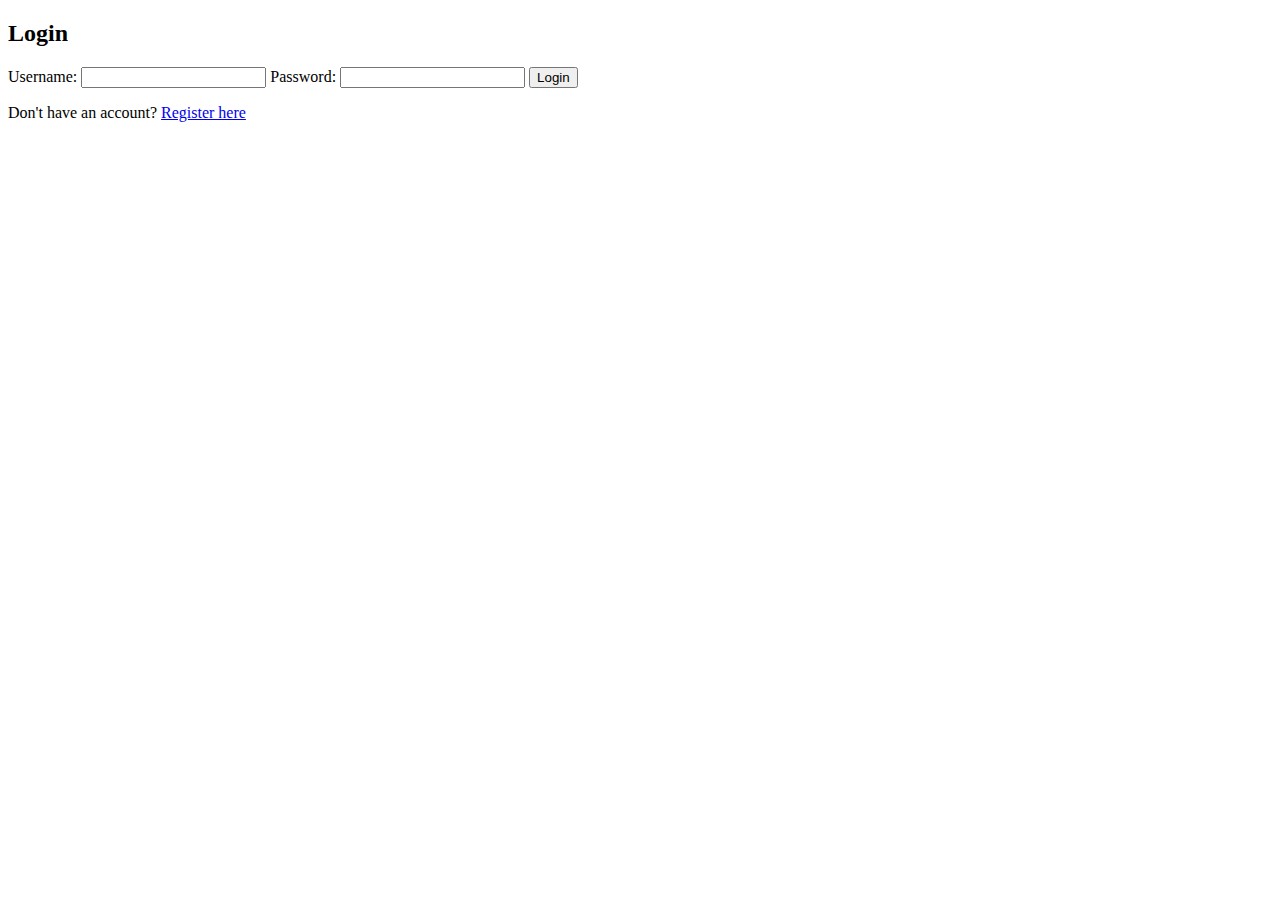
==== index.html @ 028c9d01 "Add files via upload" ====
<!DOCTYPE html>
<html lang="en">
<head>
    <meta charset="UTF-8">
    <meta name="viewport" content="width=device-width, initial-scale=1.0">
    <title>Login</title>
    <link rel="stylesheet" href="styles/index.css">
</head>
<body>
    <div class="login-container">
        <h2>Login</h2>
        <form id="loginForm">
            <label for="username">Username:</label>
            <input type="text" id="username" name="username" required>
            <label for="password">Password:</label>
            <input type="password" id="password" name="password" required>
            <button type="submit">Login</button>
        </form>
        <p>Don't have an account? <a href="register.html">Register here</a></p>
        <div id="message"></div>
    </div>
    <script src="scripts/index.js"></script>
</body>
</html>
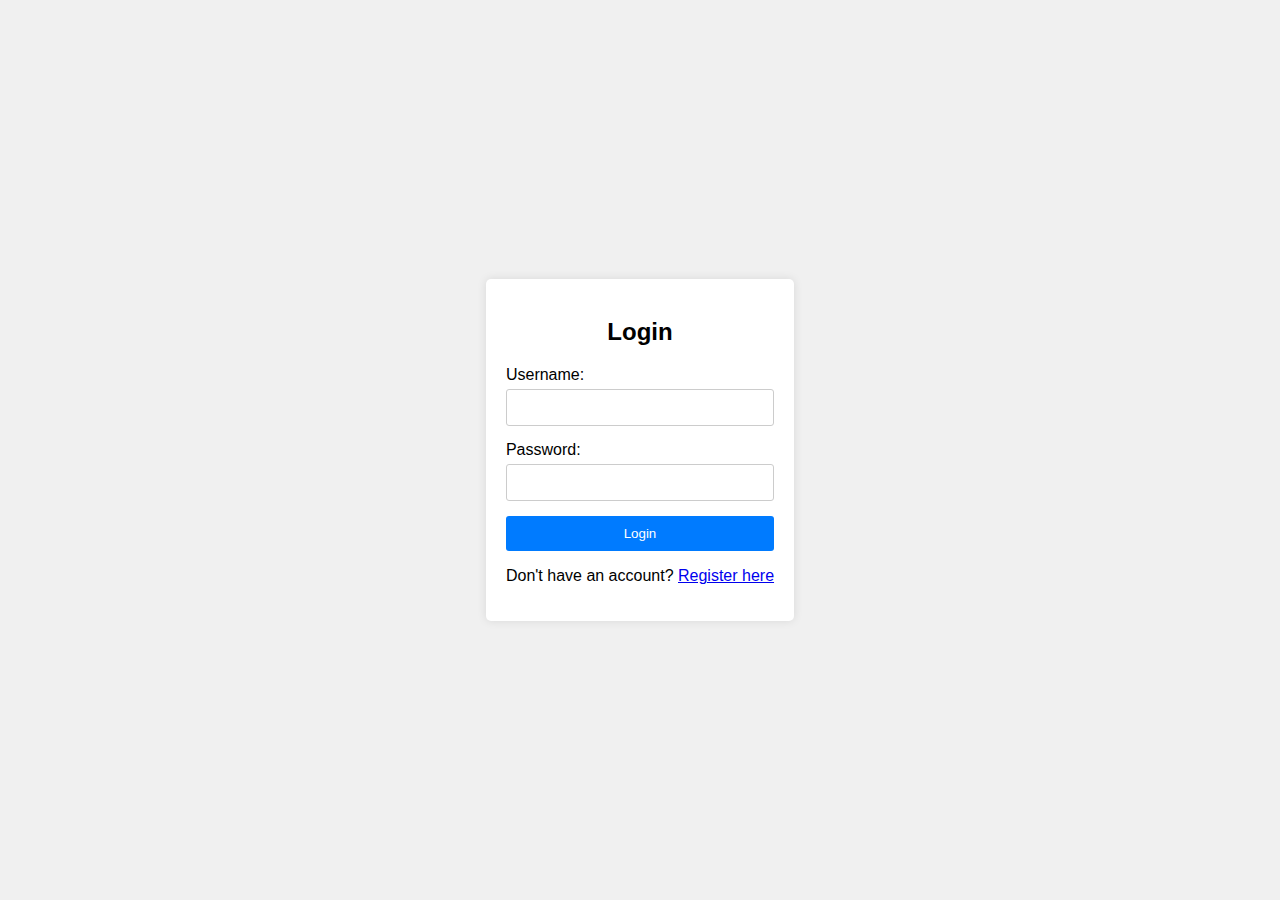
==== commit ce746a30: "Update index.html" ====
--- a/index.html
+++ b/index.html
@@ -4,7 +4,7 @@
     <meta charset="UTF-8">
     <meta name="viewport" content="width=device-width, initial-scale=1.0">
     <title>Login</title>
-    <link rel="stylesheet" href="styles/index.css">
+    <link rel="stylesheet" href="index.css">
 </head>
 <body>
     <div class="login-container">
@@ -19,6 +19,6 @@
         <p>Don't have an account? <a href="register.html">Register here</a></p>
         <div id="message"></div>
     </div>
-    <script src="scripts/index.js"></script>
+    <script src="index.js"></script>
 </body>
-</html>+</html>
--- a/index.css
+++ b/index.css
@@ -0,0 +1,57 @@
+body {
+    font-family: Arial, sans-serif;
+    display: flex;
+    justify-content: center;
+    align-items: center;
+    height: 100vh;
+    background-color: #f0f0f0;
+    margin: 0;
+}
+
+.login-container {
+    background-color: #fff;
+    padding: 20px;
+    border-radius: 5px;
+    box-shadow: 0 0 10px rgba(0, 0, 0, 0.1);
+    text-align: center;
+}
+
+.login-container h2 {
+    margin-bottom: 20px;
+}
+
+.login-container form {
+    display: flex;
+    flex-direction: column;
+}
+
+.login-container label {
+    margin-bottom: 5px;
+    text-align: left;
+}
+
+.login-container input {
+    margin-bottom: 15px;
+    padding: 10px;
+    border: 1px solid #ccc;
+    border-radius: 3px;
+}
+
+.login-container button {
+    padding: 10px;
+    border: none;
+    border-radius: 3px;
+    background-color: #007bff;
+    color: white;
+    cursor: pointer;
+}
+
+.login-container button:hover {
+    background-color: #0056b3;
+}
+
+#message {
+    margin-top: 10px;
+    color: red;
+}
+
